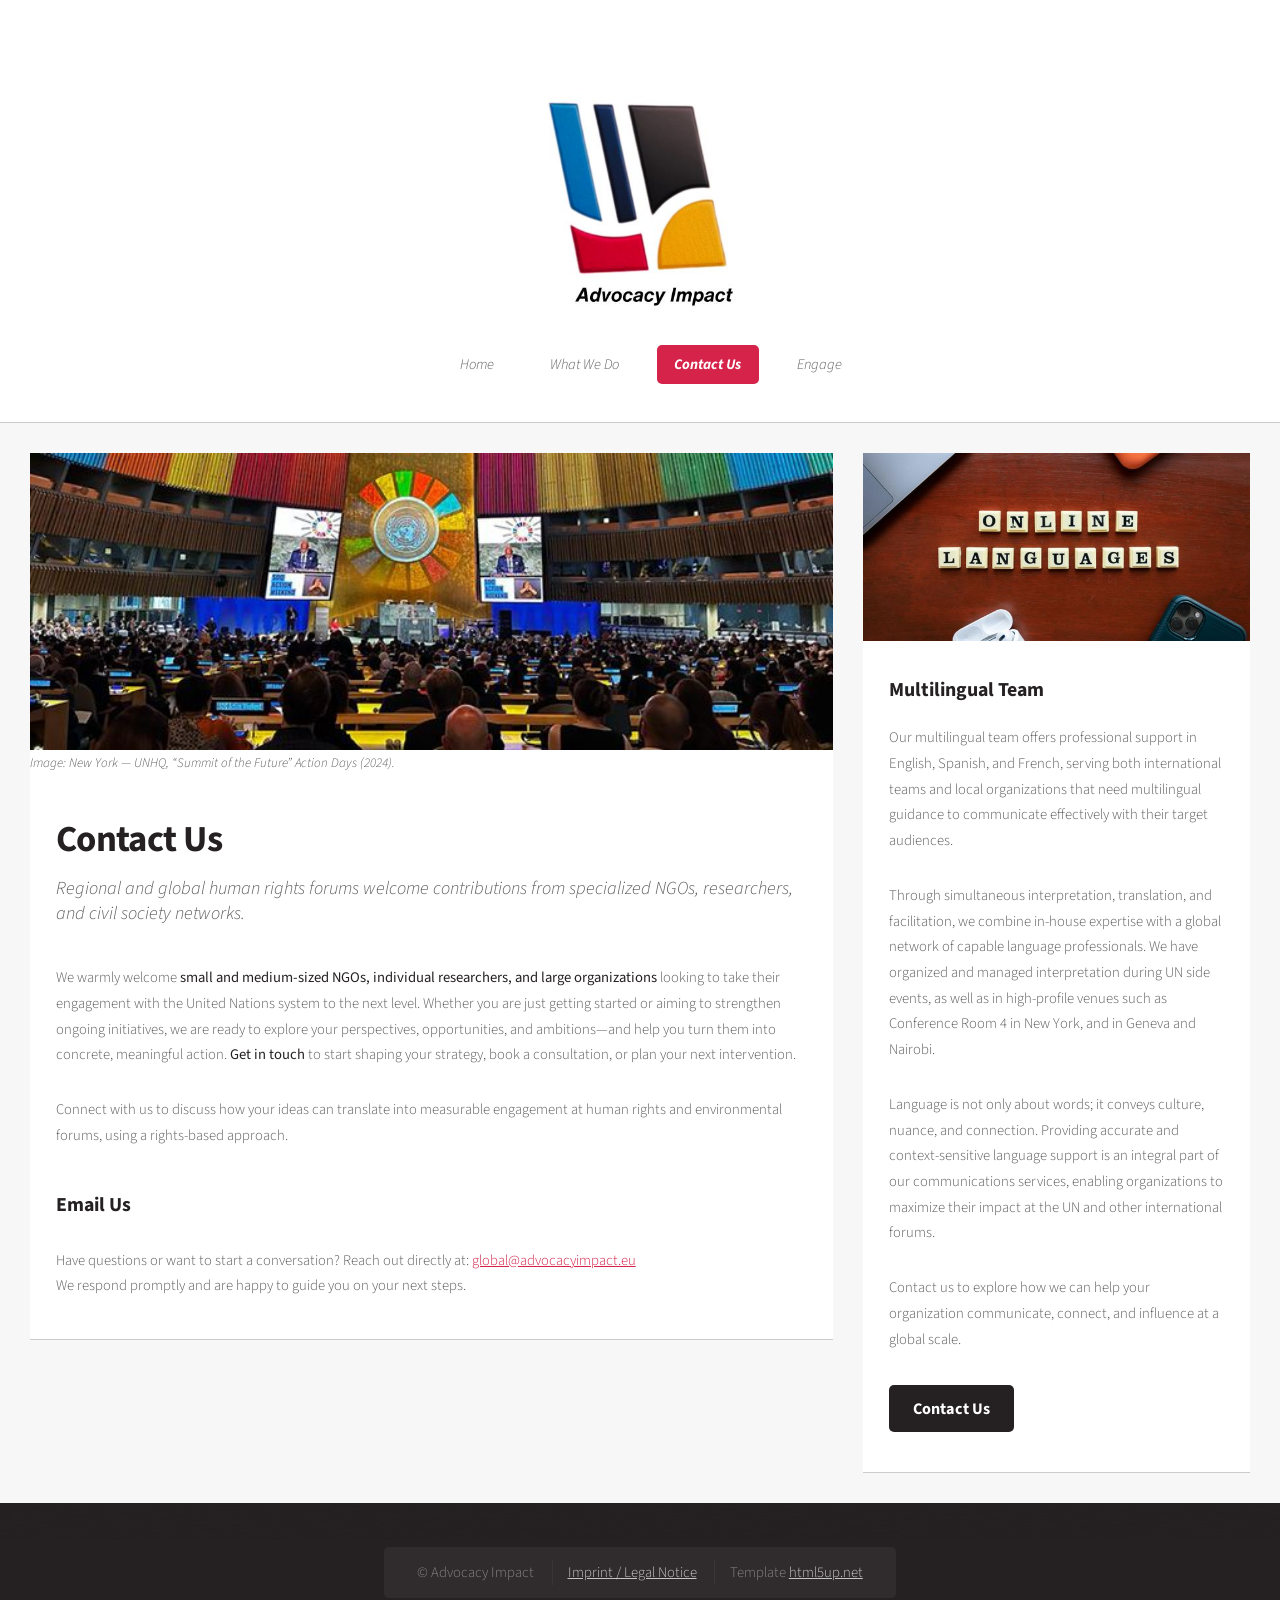
==== contact.html @ 58d4b422 "Friendly URLs (with redirects) and responsive images Friendly URLs: - Rename template-style files to" ====
<!DOCTYPE HTML>
<!--
	Advocacy Impact
	html5up.net |
	Free for personal and commercial use under the CCA 3.0 license (html5up.net/license)
-->
<html lang="en">
	<head>
		<title>Contact Us — Advocacy Impact</title>
		<meta charset="utf-8" />
		<meta name="viewport" content="width=device-width, initial-scale=1" />
		<meta name="description" content="Get in touch to plan your engagement with the United Nations and human rights forums. Multilingual support in English, Spanish, and French." />
		<link rel="icon" type="image/jpeg" href="images/pic10.jpg" />
		<meta property="og:type" content="website" />
		<meta property="og:title" content="Contact Us — Advocacy Impact" />
		<meta property="og:description" content="Plan your engagement with the UN and human rights forums. Multilingual support in English, Spanish, and French." />
		<meta property="og:image" content="https://advocacyimpact.eu/images/pic10.jpg" />
		<meta property="og:url" content="https://advocacyimpact.eu/contact.html" />
		<link rel="stylesheet" href="assets/css/main.css" />
		<link rel="stylesheet" href="assets/css/custom.css" />
	</head>
	<body class="homepage is-preload">
		<div id="page-wrapper">

			<!-- Header -->
				<section id="header">

					<!-- Logo -->
						

				<!-- Nav --><nav id="nav"><img src="images/pic10.jpg" alt="Advocacy Impact" width="328" height="218" /><br />
<div style="height:30px;"></div>
<ul>
<li><a href="index.html">Home</a></li>
<li><a href="what-we-do.html">What We Do</a></li>
<li class="current"><a href="contact.html">Contact Us</a></li>
<li><a href="engage.html">Engage</a>
<ul>
<li><a href="global-stories.html">Global Stories</a></li>
<li><a href="who-we-are.html">Who We Are</a></li>
</ul>
</li>
</ul>
</nav>

</section>

<!-- Main -->
<section id="main">
    <div class="container">
        <div class="row">
            <div class="col-8 col-12-medium">

                <!-- Content -->
                <article class="box post">
                    <figure class="featured-figure">
                        <a href="#" class="image featured" id="contact-image">
                            <img loading="lazy" src="images/pic01.jpg" srcset="images/pic01-640.jpg 640w, images/pic01.jpg 1200w" sizes="(max-width: 736px) 100vw, 600px" alt="Contact Section Image" style="display:block; margin:0;" />
                        </a>
                        <figcaption class="image-caption">Image: New York — UNHQ, “Summit of the Future” Action Days (2024).</figcaption>
                    </figure>
                    <header>
                        <h2>Contact Us</h2>
                        <p>Regional and global human rights forums welcome contributions from specialized NGOs, researchers, and civil society networks.</p>
                    </header>

                    <!-- Introduction -->

                    <p>
                       We warmly welcome <strong>small and medium-sized NGOs, individual researchers, and large organizations</strong> looking to take their engagement with the United Nations system to the next level. Whether you are just getting started or aiming to strengthen ongoing initiatives, we are ready to explore your perspectives, opportunities, and ambitions—and help you turn them into concrete, meaningful action. <strong>Get in touch</strong> to start shaping your strategy, book a consultation, or plan your next intervention.
                    </p>
                    <p>
                        Connect with us to discuss how your ideas can translate into measurable engagement at human rights and environmental forums, using a rights-based approach.
                    </p>

                    <!-- Email -->
                    <section>
                        <header>
                            <h3>Email Us</h3>
                        </header>
                       <p>
    Have questions or want to start a conversation? Reach out directly at:
    <a href="mailto:global@advocacyimpact.eu">global@advocacyimpact.eu</a><br>
    We respond promptly and are happy to guide you on your next steps.
</p>

                    </section>

									</article>

							</div>
							<div class="col-4 col-12-medium">

								<!-- Sidebar -->
									<section class="box">
										<a href="#" class="image featured"><img loading="lazy" src="images/pic14.jpg" srcset="images/pic14-640.jpg 640w, images/pic14.jpg 1280w" sizes="(max-width: 736px) 100vw, 600px" alt="Letter tiles spelling Online Languages beside a laptop and phone" /></a>
										<header>
											<h3>Multilingual Team</h3>
										</header>
										<p>Our multilingual team offers professional support in English, Spanish, and French, serving both international teams and local organizations that need multilingual guidance to communicate effectively with their target audiences.</p>

<p>Through simultaneous interpretation, translation, and facilitation, we combine in-house expertise with a global network of capable language professionals. We have organized and managed interpretation during UN side events, as well as in high-profile venues such as Conference Room 4 in New York, and in Geneva and Nairobi.</p>

<p>Language is not only about words; it conveys culture, nuance, and connection. Providing accurate and context-sensitive language support is an integral part of our communications services, enabling organizations to maximize their impact at the UN and other international forums.</p>

<p>Contact us to explore how we can help your organization communicate, connect, and influence at a global scale.</p>
										<footer>
											<a href="mailto:global@advocacyimpact.eu" class="button alt">Contact Us</a>
										</footer>
									</section>

							</div>
						</div>
					</div>
				</section>

			<!-- Footer -->
			<section id="footer">
				<div class="container">
					<div class="row">
						<div class="col-12">
							<div id="copyright">
								<ul class="links">
									<li>&copy; Advocacy Impact</li>
									<li><a href="imprint.html">Imprint / Legal Notice</a></li>
									<li>Template <a href="https://html5up.net">html5up.net</a></li>
								</ul>
							</div>
						</div>
					</div>
				</div>
			</section>

		</div>

		<!-- Scripts -->
			<script src="assets/js/jquery.min.js"></script>
			<script src="assets/js/jquery.dropotron.min.js"></script>
			<script src="assets/js/browser.min.js"></script>
			<script src="assets/js/breakpoints.min.js"></script>
			<script src="assets/js/util.js"></script>
			<script src="assets/js/main.js"></script>

	</body>
</html>
---- assets/css/main.css ----
@import url("fontawesome-all.min.css");
@import url("https://fonts.googleapis.com/css?family=Source+Sans+Pro:300,400,700,900,300italic");

/*
	Dopetrope by HTML5 UP
	html5up.net | @ajlkn
	Free for personal and commercial use under the CCA 3.0 license (html5up.net/license)
*/

html, body, div, span, applet, object,
iframe, h1, h2, h3, h4, h5, h6, p, blockquote,
pre, a, abbr, acronym, address, big, cite,
code, del, dfn, em, img, ins, kbd, q, s, samp,
small, strike, strong, sub, sup, tt, var, b,
u, i, center, dl, dt, dd, ol, ul, li, fieldset,
form, label, legend, table, caption, tbody,
tfoot, thead, tr, th, td, article, aside,
canvas, details, embed, figure, figcaption,
footer, header, hgroup, menu, nav, output, ruby,
section, summary, time, mark, audio, video {
	margin: 0;
	padding: 0;
	border: 0;
	font-size: 100%;
	font: inherit;
	vertical-align: baseline;}

article, aside, details, figcaption, figure,
footer, header, hgroup, menu, nav, section {
	display: block;}

body {
	line-height: 1;
}

ol, ul {
	list-style: none;
}

blockquote, q {
	quotes: none;
}

	blockquote:before, blockquote:after, q:before, q:after {
		content: '';
		content: none;
	}

table {
	border-collapse: collapse;
	border-spacing: 0;
}

body {
	-webkit-text-size-adjust: none;
}

mark {
	background-color: transparent;
	color: inherit;
}

input::-moz-focus-inner {
	border: 0;
	padding: 0;
}

input, select, textarea {
	-moz-appearance: none;
	-webkit-appearance: none;
	-ms-appearance: none;
	appearance: none;
}

/* Basic */

	html {
		box-sizing: border-box;
	}

	*, *:before, *:after {
		box-sizing: inherit;
	}

	body {
		background: #252122;
		background-image: url("images/bg02.png");
	}

		body.is-preload *, body.is-preload *:before, body.is-preload *:after {
			-moz-animation: none !important;
			-webkit-animation: none !important;
			-ms-animation: none !important;
			animation: none !important;
			-moz-transition: none !important;
			-webkit-transition: none !important;
			-ms-transition: none !important;
			transition: none !important;
		}

	body, input, textarea, select {
		font-family: 'Source Sans Pro';
		font-weight: 300;
		color: #5d5d5d;
		font-size: 14pt;
		line-height: 1.75em;
	}

	strong, b {
		color: #252122;
		font-weight: 400;
	}

	i, em {
		font-style: italic;
	}

	sub {
		position: relative;
		top: 0.5em;
		font-size: 0.8em;
	}

	sup {
		position: relative;
		top: -0.5em;
		font-size: 0.8em;
	}

	blockquote {
		border-left: solid 0.75em #dddddd;
		padding: 1em 0 1em 1.5em;
		font-style: italic;
	}

	h1, h2, h3, h4, h5, h6 {
		color: #252122;
		font-weight: 700;
	}

	h1 a, h2 a, h3 a, h4 a, h5 a, h6 a {
		color: inherit;
		text-decoration: none;
	}

	h2 {
		font-size: 1.5em;
	}

	h3 {
		font-size: 1.35em;
	}

	a {
		color: #d52349;
		text-decoration: underline;
	}

		a:hover {
			text-decoration: none;
		}

	br.clear {
		clear: both;
	}

	hr {
		border: 0;
		border-top: solid 1px #dddddd;
		height: 1px;
		margin: 2em 0 2em 0;
	}

	p, ul, ol, dl, table {
		margin-bottom: 2em;
	}

/* Container */

	.container {
		margin: 0 auto;
		max-width: 100%;
		width: 70em;
	}

		@media screen and (max-width: 1680px) {

			.container {
				width: 70em;
			}

		}

		@media screen and (max-width: 1280px) {

			.container {
				width: calc(100% - 60px);
			}

		}

		@media screen and (max-width: 980px) {

			.container {
				width: calc(100% - 80px);
			}

		}

		@media screen and (max-width: 736px) {

			.container {
				width: calc(100% - 40px);
			}

		}

/* Row */

	.row {
		display: flex;
		flex-wrap: wrap;
		box-sizing: border-box;
		align-items: stretch;
	}

		.row > * {
			box-sizing: border-box;
		}

		.row.gtr-uniform > * > :last-child {
			margin-bottom: 0;
		}

		.row.aln-left {
			justify-content: flex-start;
		}

		.row.aln-center {
			justify-content: center;
		}

		.row.aln-right {
			justify-content: flex-end;
		}

		.row.aln-top {
			align-items: flex-start;
		}

		.row.aln-middle {
			align-items: center;
		}

		.row.aln-bottom {
			align-items: flex-end;
		}

		.row > .imp {
			order: -1;
		}

		.row > .col-1 {
			width: 8.33333%;
		}

		.row > .off-1 {
			margin-left: 8.33333%;
		}

		.row > .col-2 {
			width: 16.66667%;
		}

		.row > .off-2 {
			margin-left: 16.66667%;
		}

		.row > .col-3 {
			width: 25%;
		}

		.row > .off-3 {
			margin-left: 25%;
		}

		.row > .col-4 {
			width: 33.33333%;
		}

		.row > .off-4 {
			margin-left: 33.33333%;
		}

		.row > .col-5 {
			width: 41.66667%;
		}

		.row > .off-5 {
			margin-left: 41.66667%;
		}

		.row > .col-6 {
			width: 50%;
		}

		.row > .off-6 {
			margin-left: 50%;
		}

		.row > .col-7 {
			width: 58.33333%;
		}

		.row > .off-7 {
			margin-left: 58.33333%;
		}

		.row > .col-8 {
			width: 66.66667%;
		}

		.row > .off-8 {
			margin-left: 66.66667%;
		}

		.row > .col-9 {
			width: 75%;
		}

		.row > .off-9 {
			margin-left: 75%;
		}

		.row > .col-10 {
			width: 83.33333%;
		}

		.row > .off-10 {
			margin-left: 83.33333%;
		}

		.row > .col-11 {
			width: 91.66667%;
		}

		.row > .off-11 {
			margin-left: 91.66667%;
		}

		.row > .col-12 {
			width: 100%;
		}

		.row > .off-12 {
			margin-left: 100%;
		}

		.row.gtr-0 {
			margin-top: 0px;
			margin-left: 0px;
		}

			.row.gtr-0 > * {
				padding: 0px 0 0 0px;
			}

			.row.gtr-0.gtr-uniform {
				margin-top: 0px;
			}

				.row.gtr-0.gtr-uniform > * {
					padding-top: 0px;
				}

		.row.gtr-25 {
			margin-top: -12.5px;
			margin-left: -12.5px;
		}

			.row.gtr-25 > * {
				padding: 12.5px 0 0 12.5px;
			}

			.row.gtr-25.gtr-uniform {
				margin-top: -12.5px;
			}

				.row.gtr-25.gtr-uniform > * {
					padding-top: 12.5px;
				}

		.row.gtr-50 {
			margin-top: -25px;
			margin-left: -25px;
		}

			.row.gtr-50 > * {
				padding: 25px 0 0 25px;
			}

			.row.gtr-50.gtr-uniform {
				margin-top: -25px;
			}

				.row.gtr-50.gtr-uniform > * {
					padding-top: 25px;
				}

		.row {
			margin-top: -50px;
			margin-left: -50px;
		}

			.row > * {
				padding: 50px 0 0 50px;
			}

			.row.gtr-uniform {
				margin-top: -50px;
			}

				.row.gtr-uniform > * {
					padding-top: 50px;
				}

		.row.gtr-150 {
			margin-top: -75px;
			margin-left: -75px;
		}

			.row.gtr-150 > * {
				padding: 75px 0 0 75px;
			}

			.row.gtr-150.gtr-uniform {
				margin-top: -75px;
			}

				.row.gtr-150.gtr-uniform > * {
					padding-top: 75px;
				}

		.row.gtr-200 {
			margin-top: -100px;
			margin-left: -100px;
		}

			.row.gtr-200 > * {
				padding: 100px 0 0 100px;
			}

			.row.gtr-200.gtr-uniform {
				margin-top: -100px;
			}

				.row.gtr-200.gtr-uniform > * {
					padding-top: 100px;
				}

		@media screen and (max-width: 1680px) {

			.row {
				display: flex;
				flex-wrap: wrap;
				box-sizing: border-box;
				align-items: stretch;
			}

				.row > * {
					box-sizing: border-box;
				}

				.row.gtr-uniform > * > :last-child {
					margin-bottom: 0;
				}

				.row.aln-left {
					justify-content: flex-start;
				}

				.row.aln-center {
					justify-content: center;
				}

				.row.aln-right {
					justify-content: flex-end;
				}

				.row.aln-top {
					align-items: flex-start;
				}

				.row.aln-middle {
					align-items: center;
				}

				.row.aln-bottom {
					align-items: flex-end;
				}

				.row > .imp-xlarge {
					order: -1;
				}

				.row > .col-1-xlarge {
					width: 8.33333%;
				}

				.row > .off-1-xlarge {
					margin-left: 8.33333%;
				}

				.row > .col-2-xlarge {
					width: 16.66667%;
				}

				.row > .off-2-xlarge {
					margin-left: 16.66667%;
				}

				.row > .col-3-xlarge {
					width: 25%;
				}

				.row > .off-3-xlarge {
					margin-left: 25%;
				}

				.row > .col-4-xlarge {
					width: 33.33333%;
				}

				.row > .off-4-xlarge {
					margin-left: 33.33333%;
				}

				.row > .col-5-xlarge {
					width: 41.66667%;
				}

				.row > .off-5-xlarge {
					margin-left: 41.66667%;
				}

				.row > .col-6-xlarge {
					width: 50%;
				}

				.row > .off-6-xlarge {
					margin-left: 50%;
				}

				.row > .col-7-xlarge {
					width: 58.33333%;
				}

				.row > .off-7-xlarge {
					margin-left: 58.33333%;
				}

				.row > .col-8-xlarge {
					width: 66.66667%;
				}

				.row > .off-8-xlarge {
					margin-left: 66.66667%;
				}

				.row > .col-9-xlarge {
					width: 75%;
				}

				.row > .off-9-xlarge {
					margin-left: 75%;
				}

				.row > .col-10-xlarge {
					width: 83.33333%;
				}

				.row > .off-10-xlarge {
					margin-left: 83.33333%;
				}

				.row > .col-11-xlarge {
					width: 91.66667%;
				}

				.row > .off-11-xlarge {
					margin-left: 91.66667%;
				}

				.row > .col-12-xlarge {
					width: 100%;
				}

				.row > .off-12-xlarge {
					margin-left: 100%;
				}

				.row.gtr-0 {
					margin-top: 0px;
					margin-left: 0px;
				}

					.row.gtr-0 > * {
						padding: 0px 0 0 0px;
					}

					.row.gtr-0.gtr-uniform {
						margin-top: 0px;
					}

						.row.gtr-0.gtr-uniform > * {
							padding-top: 0px;
						}

				.row.gtr-25 {
					margin-top: -12.5px;
					margin-left: -12.5px;
				}

					.row.gtr-25 > * {
						padding: 12.5px 0 0 12.5px;
					}

					.row.gtr-25.gtr-uniform {
						margin-top: -12.5px;
					}

						.row.gtr-25.gtr-uniform > * {
							padding-top: 12.5px;
						}

				.row.gtr-50 {
					margin-top: -25px;
					margin-left: -25px;
				}

					.row.gtr-50 > * {
						padding: 25px 0 0 25px;
					}

					.row.gtr-50.gtr-uniform {
						margin-top: -25px;
					}

						.row.gtr-50.gtr-uniform > * {
							padding-top: 25px;
						}

				.row {
					margin-top: -50px;
					margin-left: -50px;
				}

					.row > * {
						padding: 50px 0 0 50px;
					}

					.row.gtr-uniform {
						margin-top: -50px;
					}

						.row.gtr-uniform > * {
							padding-top: 50px;
						}

				.row.gtr-150 {
					margin-top: -75px;
					margin-left: -75px;
				}

					.row.gtr-150 > * {
						padding: 75px 0 0 75px;
					}

					.row.gtr-150.gtr-uniform {
						margin-top: -75px;
					}

						.row.gtr-150.gtr-uniform > * {
							padding-top: 75px;
						}

				.row.gtr-200 {
					margin-top: -100px;
					margin-left: -100px;
				}

					.row.gtr-200 > * {
						padding: 100px 0 0 100px;
					}

					.row.gtr-200.gtr-uniform {
						margin-top: -100px;
					}

						.row.gtr-200.gtr-uniform > * {
							padding-top: 100px;
						}

		}

		@media screen and (max-width: 1280px) {

			.row {
				display: flex;
				flex-wrap: wrap;
				box-sizing: border-box;
				align-items: stretch;
			}

				.row > * {
					box-sizing: border-box;
				}

				.row.gtr-uniform > * > :last-child {
					margin-bottom: 0;
				}

				.row.aln-left {
					justify-content: flex-start;
				}

				.row.aln-center {
					justify-content: center;
				}

				.row.aln-right {
					justify-content: flex-end;
				}

				.row.aln-top {
					align-items: flex-start;
				}

				.row.aln-middle {
					align-items: center;
				}

				.row.aln-bottom {
					align-items: flex-end;
				}

				.row > .imp-large {
					order: -1;
				}

				.row > .col-1-large {
					width: 8.33333%;
				}

				.row > .off-1-large {
					margin-left: 8.33333%;
				}

				.row > .col-2-large {
					width: 16.66667%;
				}

				.row > .off-2-large {
					margin-left: 16.66667%;
				}

				.row > .col-3-large {
					width: 25%;
				}

				.row > .off-3-large {
					margin-left: 25%;
				}

				.row > .col-4-large {
					width: 33.33333%;
				}

				.row > .off-4-large {
					margin-left: 33.33333%;
				}

				.row > .col-5-large {
					width: 41.66667%;
				}

				.row > .off-5-large {
					margin-left: 41.66667%;
				}

				.row > .col-6-large {
					width: 50%;
				}

				.row > .off-6-large {
					margin-left: 50%;
				}

				.row > .col-7-large {
					width: 58.33333%;
				}

				.row > .off-7-large {
					margin-left: 58.33333%;
				}

				.row > .col-8-large {
					width: 66.66667%;
				}

				.row > .off-8-large {
					margin-left: 66.66667%;
				}

				.row > .col-9-large {
					width: 75%;
				}

				.row > .off-9-large {
					margin-left: 75%;
				}

				.row > .col-10-large {
					width: 83.33333%;
				}

				.row > .off-10-large {
					margin-left: 83.33333%;
				}

				.row > .col-11-large {
					width: 91.66667%;
				}

				.row > .off-11-large {
					margin-left: 91.66667%;
				}

				.row > .col-12-large {
					width: 100%;
				}

				.row > .off-12-large {
					margin-left: 100%;
				}

				.row.gtr-0 {
					margin-top: 0px;
					margin-left: 0px;
				}

					.row.gtr-0 > * {
						padding: 0px 0 0 0px;
					}

					.row.gtr-0.gtr-uniform {
						margin-top: 0px;
					}

						.row.gtr-0.gtr-uniform > * {
							padding-top: 0px;
						}

				.row.gtr-25 {
					margin-top: -7.5px;
					margin-left: -7.5px;
				}

					.row.gtr-25 > * {
						padding: 7.5px 0 0 7.5px;
					}

					.row.gtr-25.gtr-uniform {
						margin-top: -7.5px;
					}

						.row.gtr-25.gtr-uniform > * {
							padding-top: 7.5px;
						}

				.row.gtr-50 {
					margin-top: -15px;
					margin-left: -15px;
				}

					.row.gtr-50 > * {
						padding: 15px 0 0 15px;
					}

					.row.gtr-50.gtr-uniform {
						margin-top: -15px;
					}

						.row.gtr-50.gtr-uniform > * {
							padding-top: 15px;
						}

				.row {
					margin-top: -30px;
					margin-left: -30px;
				}

					.row > * {
						padding: 30px 0 0 30px;
					}

					.row.gtr-uniform {
						margin-top: -30px;
					}

						.row.gtr-uniform > * {
							padding-top: 30px;
						}

				.row.gtr-150 {
					margin-top: -45px;
					margin-left: -45px;
				}

					.row.gtr-150 > * {
						padding: 45px 0 0 45px;
					}

					.row.gtr-150.gtr-uniform {
						margin-top: -45px;
					}

						.row.gtr-150.gtr-uniform > * {
							padding-top: 45px;
						}

				.row.gtr-200 {
					margin-top: -60px;
					margin-left: -60px;
				}

					.row.gtr-200 > * {
						padding: 60px 0 0 60px;
					}

					.row.gtr-200.gtr-uniform {
						margin-top: -60px;
					}

						.row.gtr-200.gtr-uniform > * {
							padding-top: 60px;
						}

		}

		@media screen and (max-width: 980px) {

			.row {
				display: flex;
				flex-wrap: wrap;
				box-sizing: border-box;
				align-items: stretch;
			}

				.row > * {
					box-sizing: border-box;
				}

				.row.gtr-uniform > * > :last-child {
					margin-bottom: 0;
				}

				.row.aln-left {
					justify-content: flex-start;
				}

				.row.aln-center {
					justify-content: center;
				}

				.row.aln-right {
					justify-content: flex-end;
				}

				.row.aln-top {
					align-items: flex-start;
				}

				.row.aln-middle {
					align-items: center;
				}

				.row.aln-bottom {
					align-items: flex-end;
				}

				.row > .imp-medium {
					order: -1;
				}

				.row > .col-1-medium {
					width: 8.33333%;
				}

				.row > .off-1-medium {
					margin-left: 8.33333%;
				}

				.row > .col-2-medium {
					width: 16.66667%;
				}

				.row > .off-2-medium {
					margin-left: 16.66667%;
				}

				.row > .col-3-medium {
					width: 25%;
				}

				.row > .off-3-medium {
					margin-left: 25%;
				}

				.row > .col-4-medium {
					width: 33.33333%;
				}

				.row > .off-4-medium {
					margin-left: 33.33333%;
				}

				.row > .col-5-medium {
					width: 41.66667%;
				}

				.row > .off-5-medium {
					margin-left: 41.66667%;
				}

				.row > .col-6-medium {
					width: 50%;
				}

				.row > .off-6-medium {
					margin-left: 50%;
				}

				.row > .col-7-medium {
					width: 58.33333%;
				}

				.row > .off-7-medium {
					margin-left: 58.33333%;
				}

				.row > .col-8-medium {
					width: 66.66667%;
				}

				.row > .off-8-medium {
					margin-left: 66.66667%;
				}

				.row > .col-9-medium {
					width: 75%;
				}

				.row > .off-9-medium {
					margin-left: 75%;
				}

				.row > .col-10-medium {
					width: 83.33333%;
				}

				.row > .off-10-medium {
					margin-left: 83.33333%;
				}

				.row > .col-11-medium {
					width: 91.66667%;
				}

				.row > .off-11-medium {
					margin-left: 91.66667%;
				}

				.row > .col-12-medium {
					width: 100%;
				}

				.row > .off-12-medium {
					margin-left: 100%;
				}

				.row.gtr-0 {
					margin-top: 0px;
					margin-left: 0px;
				}

					.row.gtr-0 > * {
						padding: 0px 0 0 0px;
					}

					.row.gtr-0.gtr-uniform {
						margin-top: 0px;
					}

						.row.gtr-0.gtr-uniform > * {
							padding-top: 0px;
						}

				.row.gtr-25 {
					margin-top: -10px;
					margin-left: -10px;
				}

					.row.gtr-25 > * {
						padding: 10px 0 0 10px;
					}

					.row.gtr-25.gtr-uniform {
						margin-top: -10px;
					}

						.row.gtr-25.gtr-uniform > * {
							padding-top: 10px;
						}

				.row.gtr-50 {
					margin-top: -20px;
					margin-left: -20px;
				}

					.row.gtr-50 > * {
						padding: 20px 0 0 20px;
					}

					.row.gtr-50.gtr-uniform {
						margin-top: -20px;
					}

						.row.gtr-50.gtr-uniform > * {
							padding-top: 20px;
						}

				.row {
					margin-top: -40px;
					margin-left: -40px;
				}

					.row > * {
						padding: 40px 0 0 40px;
					}

					.row.gtr-uniform {
						margin-top: -40px;
					}

						.row.gtr-uniform > * {
							padding-top: 40px;
						}

				.row.gtr-150 {
					margin-top: -60px;
					margin-left: -60px;
				}

					.row.gtr-150 > * {
						padding: 60px 0 0 60px;
					}

					.row.gtr-150.gtr-uniform {
						margin-top: -60px;
					}

						.row.gtr-150.gtr-uniform > * {
							padding-top: 60px;
						}

				.row.gtr-200 {
					margin-top: -80px;
					margin-left: -80px;
				}

					.row.gtr-200 > * {
						padding: 80px 0 0 80px;
					}

					.row.gtr-200.gtr-uniform {
						margin-top: -80px;
					}

						.row.gtr-200.gtr-uniform > * {
							padding-top: 80px;
						}

		}

		@media screen and (max-width: 736px) {

			.row {
				display: flex;
				flex-wrap: wrap;
				box-sizing: border-box;
				align-items: stretch;
			}

				.row > * {
					box-sizing: border-box;
				}

				.row.gtr-uniform > * > :last-child {
					margin-bottom: 0;
				}

				.row.aln-left {
					justify-content: flex-start;
				}

				.row.aln-center {
					justify-content: center;
				}

				.row.aln-right {
					justify-content: flex-end;
				}

				.row.aln-top {
					align-items: flex-start;
				}

				.row.aln-middle {
					align-items: center;
				}

				.row.aln-bottom {
					align-items: flex-end;
				}

				.row > .imp-small {
					order: -1;
				}

				.row > .col-1-small {
					width: 8.33333%;
				}

				.row > .off-1-small {
					margin-left: 8.33333%;
				}

				.row > .col-2-small {
					width: 16.66667%;
				}

				.row > .off-2-small {
					margin-left: 16.66667%;
				}

				.row > .col-3-small {
					width: 25%;
				}

				.row > .off-3-small {
					margin-left: 25%;
				}

				.row > .col-4-small {
					width: 33.33333%;
				}

				.row > .off-4-small {
					margin-left: 33.33333%;
				}

				.row > .col-5-small {
					width: 41.66667%;
				}

				.row > .off-5-small {
					margin-left: 41.66667%;
				}

				.row > .col-6-small {
					width: 50%;
				}

				.row > .off-6-small {
					margin-left: 50%;
				}

				.row > .col-7-small {
					width: 58.33333%;
				}

				.row > .off-7-small {
					margin-left: 58.33333%;
				}

				.row > .col-8-small {
					width: 66.66667%;
				}

				.row > .off-8-small {
					margin-left: 66.66667%;
				}

				.row > .col-9-small {
					width: 75%;
				}

				.row > .off-9-small {
					margin-left: 75%;
				}

				.row > .col-10-small {
					width: 83.33333%;
				}

				.row > .off-10-small {
					margin-left: 83.33333%;
				}

				.row > .col-11-small {
					width: 91.66667%;
				}

				.row > .off-11-small {
					margin-left: 91.66667%;
				}

				.row > .col-12-small {
					width: 100%;
				}

				.row > .off-12-small {
					margin-left: 100%;
				}

				.row.gtr-0 {
					margin-top: 0px;
					margin-left: 0px;
				}

					.row.gtr-0 > * {
						padding: 0px 0 0 0px;
					}

					.row.gtr-0.gtr-uniform {
						margin-top: 0px;
					}

						.row.gtr-0.gtr-uniform > * {
							padding-top: 0px;
						}

				.row.gtr-25 {
					margin-top: -5px;
					margin-left: -5px;
				}

					.row.gtr-25 > * {
						padding: 5px 0 0 5px;
					}

					.row.gtr-25.gtr-uniform {
						margin-top: -5px;
					}

						.row.gtr-25.gtr-uniform > * {
							padding-top: 5px;
						}

				.row.gtr-50 {
					margin-top: -10px;
					margin-left: -10px;
				}

					.row.gtr-50 > * {
						padding: 10px 0 0 10px;
					}

					.row.gtr-50.gtr-uniform {
						margin-top: -10px;
					}

						.row.gtr-50.gtr-uniform > * {
							padding-top: 10px;
						}

				.row {
					margin-top: -20px;
					margin-left: -20px;
				}

					.row > * {
						padding: 20px 0 0 20px;
					}

					.row.gtr-uniform {
						margin-top: -20px;
					}

						.row.gtr-uniform > * {
							padding-top: 20px;
						}

				.row.gtr-150 {
					margin-top: -30px;
					margin-left: -30px;
				}

					.row.gtr-150 > * {
						padding: 30px 0 0 30px;
					}

					.row.gtr-150.gtr-uniform {
						margin-top: -30px;
					}

						.row.gtr-150.gtr-uniform > * {
							padding-top: 30px;
						}

				.row.gtr-200 {
					margin-top: -40px;
					margin-left: -40px;
				}

					.row.gtr-200 > * {
						padding: 40px 0 0 40px;
					}

					.row.gtr-200.gtr-uniform {
						margin-top: -40px;
					}

						.row.gtr-200.gtr-uniform > * {
							padding-top: 40px;
						}

		}

/* Form */

	form label {
		display: block;
		color: #252122;
		font-weight: 400;
		margin: 0 0 0.5em 0;
	}

	form input[type=text],
	form input[type=email],
	form input[type=password],
	form select,
	form textarea {
		-webkit-appearance: none;
		display: block;
		border: 0;
		padding: 0.75em 1em;
		font-size: 1em;
		border-radius: 5px;
		border: solid 1px #dddddd;
		background: #fff;
		width: 100%;
	}

		form input[type=text]:focus,
		form input[type=email]:focus,
		form input[type=password]:focus,
		form select:focus,
		form textarea:focus {
			box-shadow: inset 0px 0px 1px 1px #43bff0;
		}

	form textarea {
		height: 15em;
	}

	form ::-webkit-input-placeholder {
		color: #555 !important;
	}

	form :-moz-placeholder {
		color: #555 !important;
	}

	form ::-moz-placeholder {
		color: #555 !important;
	}

	form :-ms-input-placeholder {
		color: #555 !important;
	}

	form ::-moz-focus-inner {
		border: 0;
	}

/* Tables */

	table {
		width: 100%;
	}

		table tr {
			border-top: solid 1px #dddddd;
		}

			table tr:first-child {
				border-top: 0;
			}

		table td {
			padding: 0.5em 1em 0.5em 1em;
		}

		table th {
			text-align: left;
			padding: 0.5em 1em 0.5em 1em;
			font-weight: 700;
			margin: 0 0 1em 0;
		}

		table thead {
			border-bottom: solid 2px #dddddd;
		}

/* Section/Article */

	section, article {
		margin-bottom: 2.5em;
	}

		section > :last-child, section:last-child, article > :last-child, article:last-child {
			margin-bottom: 0;
		}

	header {
		margin: 0 0 1.5em 0;
	}

		header > p {
			display: block;
			font-style: italic;
			margin: 0.5em 0 0 0;
			padding-bottom: 0.5em;
		}

		header.major {
			position: relative;
			text-align: center;
			border-top: solid 1px #ccc;
			top: 1em;
			margin: 0 0 3em 0;
		}

			header.major h2 {
				background: #fff;
				position: relative;
				top: -0.65em;
				display: inline;
				margin: 0;
				padding: 0 1em 0 1em;
			}

	footer {
		margin: 2.25em 0 0 0;
	}

/* Box */

	.box {
		background: #ffffff;
		border-bottom: solid 1px #ccc;
		padding: 2.75em 1.75em 2.75em 1.75em;
	}

		.box .image.featured {
			position: relative;
			width: auto;
			left: 1.75em;
			top: 1.75em;
			margin: -4.5em 0 4.25em -3.5em;
		}

		.box.post header {
			padding-top: 1em;
			margin: 0 0 2em 0;
		}

		.box.post h2 {
			font-size: 2.5em;
			letter-spacing: -0.015em;
		}

		.box.post header > p {
			margin-top: 1.25em;
			font-size: 1.25em;
		}

		.box footer ul.actions {
			margin-bottom: 0;
		}

/* Button */

	input[type="button"],
	input[type="submit"],
	input[type="reset"],
	button,
	.button {
		-webkit-appearance: none;
		display: inline-block;
		text-decoration: none;
		cursor: pointer;
		border: 0;
		border-radius: 5px;
		background: #d52349;
		color: #fff !important;
		font-weight: 700;
		outline: 0;
		font-size: 1.1em;
		padding: 0.65em 1.5em 0.65em 1.5em;
		text-align: center;
		-moz-transition: background-color .25s ease-in-out;
		-webkit-transition: background-color .25s ease-in-out;
		-ms-transition: background-color .25s ease-in-out;
		transition: background-color .25s ease-in-out;
	}

		input[type="button"]:hover,
		input[type="submit"]:hover,
		input[type="reset"]:hover,
		button:hover,
		.button:hover {
			background: #e53359;
		}

		input[type="button"]:active,
		input[type="submit"]:active,
		input[type="reset"]:active,
		button:active,
		.button:active {
			background: #c51349;
		}

		input[type="button"].alt,
		input[type="submit"].alt,
		input[type="reset"].alt,
		button.alt,
		.button.alt {
			background: #252122;
		}

			input[type="button"].alt:hover,
			input[type="submit"].alt:hover,
			input[type="reset"].alt:hover,
			button.alt:hover,
			.button.alt:hover {
				background: #353132;
			}

			input[type="button"].alt:active,
			input[type="submit"].alt:active,
			input[type="reset"].alt:active,
			button.alt:active,
			.button.alt:active {
				background: #151112;
			}

		input[type="button"].icon:before,
		input[type="submit"].icon:before,
		input[type="reset"].icon:before,
		button.icon:before,
		.button.icon:before {
			opacity: 0.35;
			position: relative;
			top: 0.05em;
			margin-right: 0.75em;
		}

		input[type="button"].large,
		input[type="submit"].large,
		input[type="reset"].large,
		button.large,
		.button.large {
			font-size: 1.5em;
			padding: 0.75em 1.5em 0.75em 1.5em;
		}

/* Image */

	.image {
		display: inline-block;
		outline: 0;
	}

		.image img {
			display: block;
			width: 100%;
		}

		.image.centered {
			display: block;
			margin: 0 0 2em 0;
		}

			.image.centered img {
				margin: 0 auto;
				width: auto;
			}

		.image.featured {
			display: block;
			width: 100%;
			margin: 0 0 2em 0;
		}

		.image.left {
			float: left;
			margin: 0 2em 2em 0;
		}

/* List */

	ul {
		list-style: disc;
		padding-left: 1em;
	}

		ul li {
			padding-left: 0.5em;
		}

	ol {
		list-style: decimal;
		padding-left: 1.25em;
	}

		ol li {
			padding-left: 0.25em;
		}

/* Actions */

	ul.actions {
		list-style: none;
		padding-left: 0;
	}

		ul.actions li {
			display: inline-block;
			margin-left: 1em;
			padding-left: 0;
		}

			ul.actions li:first-child {
				margin-left: 0;
			}

/* Links */

	ul.links {
		list-style: none;
		padding-left: 0;
	}

		ul.links li {
			display: inline-block;
			border-left: solid 1px rgba(255, 255, 255, 0.05);
			padding: 0 0 0 1em;
			margin: 0 0 0 1em;
		}

			ul.links li:first-child {
				border-left: 0;
				padding-left: 0;
				margin-left: 0;
			}

/* Contact */

	ul.contact {
		list-style: none;
		padding-left: 0;
	}

		ul.contact li {
			position: relative;
			border-top: solid 1px #ddd;
			padding: 1.3em 0 1.3em 7em;
		}

			ul.contact li h3 {
				position: absolute;
				left: 0;
				top: 1.3em;
				font-size: 1.1em;
			}

			ul.contact li p {
				margin: 0;
			}

			ul.contact li:first-child {
				padding-top: 0;
				border-top: 0;
			}

				ul.contact li:first-child h3 {
					top: 0;
				}

/* Dates */

	ul.dates {
		list-style: none;
		padding-left: 0;
	}

		ul.dates li {
			position: relative;
			border-top: solid 1px #ddd;
			padding: 1.3em 0 1.3em 6.75em;
		}

		ul.dates .date {
			display: block;
			position: absolute;
			left: 0;
			top: 1.3em;
			background-color: #d52349;
			height: 3.5em;
			text-align: center;
			color: #fff;
			line-height: 1em;
			border-top-left-radius: 5px;
			border-bottom-left-radius: 5px;
			padding: 0.5em 0.75em 0 1em;
		}

			ul.dates .date:after {
				content: '';
				position: absolute;
				bottom: 0;
				right: -1.2em;
				border-left: solid 1.25em #d52349;
				border-top: solid 1.8em transparent;
				border-bottom: solid 1.8em transparent;
			}

			ul.dates .date strong {
				display: block;
				font-size: 1.75em;
				padding-top: 0.15em;
			}

		ul.dates h3 {
			font-size: 1.1em;
		}

		ul.dates p {
			margin: 0;
		}

		ul.dates li:first-child {
			border-top: 0;
			padding-top: 0;
		}

			ul.dates li:first-child .date {
				top: 0;
			}

/* Divided */

	ul.divided {
		list-style: none;
		padding-left: 0;
	}

		ul.divided li {
			border-top: solid 1px #ddd;
			padding: 1em 0 1em 0;
		}

			ul.divided li:first-child {
				border-top: 0;
				padding-top: 0;
			}

/* Social */

	ul.social {
		list-style: none;
		padding-left: 0;
		overflow: hidden;
		cursor: default;
		margin: 0 0 3.25em 0;
	}

		ul.social li {
			display: inline-block;
			padding-left: 0;
			margin-left: 0.75em;
		}

			ul.social li:first-child {
				margin-left: 0;
			}

			ul.social li a {
				display: inline-block;
				width: 3em;
				height: 3em;
				text-align: center;
				border-radius: 5px;
				background: #888;
				-moz-transition: background-color .25s ease-in-out;
				-webkit-transition: background-color .25s ease-in-out;
				-ms-transition: background-color .25s ease-in-out;
				transition: background-color .25s ease-in-out;
			}

				ul.social li a:before {
					color: #fff;
					font-size: 2em;
					line-height: 1.5em;
				}

				ul.social li a.fa-facebook {
					background: #3c5a98;
				}

					ul.social li a.fa-facebook:hover {
						background: #4c6aa8;
					}

				ul.social li a.fa-twitter {
					background: #2daae4;
				}

					ul.social li a.fa-twitter:hover {
						background: #3dbaf4;
					}

				ul.social li a.fa-dribbble {
					background: #c4376b;
				}

					ul.social li a.fa-dribbble:hover {
						background: #d4477b;
					}

				ul.social li a.fa-linkedin {
					background: #006599;
				}

					ul.social li a.fa-linkedin:hover {
						background: #1075a9;
					}

				ul.social li a.fa-tumblr {
					background: #2b4661;
				}

					ul.social li a.fa-tumblr:hover {
						background: #3b5671;
					}

				ul.social li a.fa-google-plus {
					background: #da2713;
				}

					ul.social li a.fa-google-plus:hover {
						background: #ea3723;
					}

/* Icons */

	.icon {
		text-decoration: none;
		position: relative;
		text-decoration: none;
	}

		.icon:before {
			-moz-osx-font-smoothing: grayscale;
			-webkit-font-smoothing: antialiased;
			display: inline-block;
			font-style: normal;
			font-variant: normal;
			text-rendering: auto;
			line-height: 1;
			text-transform: none !important;
			font-family: 'Font Awesome 5 Free';
			font-weight: 400;
		}

		.icon.solid:before {
			font-weight: 900;
		}

		.icon.brands:before {
			font-family: 'Font Awesome 5 Brands';
		}

		.icon:before {
			line-height: inherit;
		}

		.icon > .label {
			display: none;
		}

		.icon.featured {
			position: relative;
			display: inline-block;
			background-color: #d52349;
			width: 9em;
			padding: 1.75em 0 0.75em 0;
			border-top-left-radius: 5px;
			border-top-right-radius: 5px;
			margin: 0 0 4.5em 0;
			cursor: default;
		}

			.icon.featured:before {
				font-size: 4.5em;
				line-height: 1em;
				color: #fff;
			}

			.icon.featured:after {
				content: '';
				position: absolute;
				bottom: -1.95em;
				left: 0;
				border-top: solid 2em #d52349;
				border-left: solid 4.5em transparent;
				border-right: solid 4.5em transparent;
			}

			.icon.featured.alt {
				background-color: #252122;
			}

				.icon.featured.alt:after {
					border-top-color: #252122;
				}

			.icon.featured.alt2 {
				background-color: #827a7c;
			}

				.icon.featured.alt2:after {
					border-top-color: #827a7c;
				}

/* Page Wrapper */

	#page-wrapper > section {
		margin-bottom: 0;
	}

/* Header */

	#header {
		position: relative;
		background: #ffffff;
		border-bottom: solid 1px #ccc;
		padding: 5em 0 4em 0;
		text-align: center;
	}

		#header h1 {
			color: #252122;
			font-weight: 900;
			font-size: 2.5em;
			letter-spacing: -0.035em;
			line-height: 1;
		}

/* Nav */

	#nav {
		margin: 2.5em 0 0 0;
	}

		#nav > ul {
			margin: 0;
		}

			#nav > ul > li {
				display: inline-block;
				font-style: italic;
				margin: 0 0.35em 0 0.35em;
			}

				#nav > ul > li > ul {
					display: none;
				}

				#nav > ul > li > a {
					border-radius: 5px;
					color: #5d5d5d;
					text-decoration: none;
					padding: 0.6em 1.2em 0.6em 1.2em;
					-moz-transition: background-color .25s ease-in-out;
					-webkit-transition: background-color .25s ease-in-out;
					-ms-transition: background-color .25s ease-in-out;
					transition: background-color .25s ease-in-out;
					outline: 0;
				}

				#nav > ul > li:hover > a, #nav > ul > li.active > a {
					background: #f3f3f3;
				}

				#nav > ul > li.current > a {
					background: #d52349;
					color: #fff !important;
					font-weight: 700;
				}

	.dropotron {
		border-radius: 5px;
		background-color: #252122;
		background-color: rgba(34, 30, 31, 0.98);
		padding: 1.25em 1.5em 1.25em 1.5em;
		font-style: italic;
		min-width: 13em;
		box-shadow: 0px 8px 15px 0px rgba(0, 0, 0, 0.5);
		text-align: left;
		margin-top: -1.25em;
		margin-left: -1px;
		list-style: none;
	}

		.dropotron a, .dropotron span {
			color: #aaa;
			text-decoration: none;
			-moz-transition: color .25s ease-in-out;
			-webkit-transition: color .25s ease-in-out;
			-ms-transition: color .25s ease-in-out;
			transition: color .25s ease-in-out;
		}

		.dropotron li {
			padding: 0.25em 0 0.25em 0;
		}

			.dropotron li:hover > a, .dropotron li:hover > span {
				color: #fff;
			}

		.dropotron.level-0 {
			margin-top: 2em;
		}

			.dropotron.level-0:before {
				content: '';
				display: block;
				position: absolute;
				left: 50%;
				margin-left: -10px;
				top: -9px;
				border-left: solid 10px transparent;
				border-right: solid 10px transparent;
				border-bottom: solid 10px #252122;
				border-bottom-color: rgba(34, 30, 31, 0.98);
			}

/* Banner */

	#banner {
		background: #CCE8F4 url("../../images/pic01.jpg");
		background-position: center center;
		background-size: auto 100%;
		background-repeat: no-repeat;
		text-align: center;
		position: relative;
		padding: 8em 0;
		margin: 4em 0 0 0;
	}

		#banner header {
			background-color: rgba(34, 30, 31, 0.98);
			display: inline-block;
			padding: 2.5em 5em;
			border-radius: 5px;
		}

			#banner header h2 {
				color: #fff;
				font-weight: 700;
				font-size: 2.5em;
				margin: 0 0 0.65em 0;
			}

			#banner header p {
				color: #d52349;
				padding: 0;
				font-style: normal;
				margin: 0;
				font-size: 1.5em;
			}

/* Intro */

	#intro {
		text-align: center;
		overflow: hidden;
	}

		#intro section {
			margin: 3em 0;
			padding: 2.5em 0;
		}

		#intro h2 {
			font-size: 1.75em;
		}

		#intro p {
			margin: 0;
		}

		#intro .middle {
			position: relative;
			z-index: 1;
		}

			#intro .middle:before {
				content: '';
				width: 32px;
				height: 100%;
				position: absolute;
				left: -24px;
				top: 0;
				display: block;
				z-index: -1;
				box-shadow: 32px 0 0 0 #fff, 0 -32px 0 0 #fff, 0 32px 0 0 #fff, 32px 32px 0 0 #fff, 32px -32px 0 0 #fff, 0 0 32px 0 rgba(0, 0, 0, 0.15);
			}

			#intro .middle:after {
				content: '';
				width: 32px;
				height: 100%;
				position: absolute;
				right: -24px;
				top: 0;
				display: block;
				z-index: -1;
				box-shadow: -32px 0 0 0 #fff, 0 -32px 0 0 #fff, 0 32px 0 0 #fff, -32px 32px 0 0 #fff, -32px -32px 0 0 #fff, 0 0 32px 0 rgba(0, 0, 0, 0.15);
			}

		#intro .button {
			min-width: 12em;
		}

		#intro footer {
			margin: 0;
		}

/* Main */

	#main {
		position: relative;
		background: #f7f7f7 url("images/bg02.png");
		padding: 4em 0 4em 0;
	}

		#main:before {
			content: '';
			position: absolute;
			top: 0;
			left: 0;
			width: 100%;
			background: url("images/bg01.png");
			background-size: 100% 100%;
			z-index: 0;
			opacity: 0.1;
		}

		#main .major h2 {
			background: #f7f7f7 url("images/bg02.png");
		}

/* Footer */

	#footer {
		position: relative;
		color: #858484;
		padding: 4em 0;
	}

		#footer:before {
			content: '';
			position: absolute;
			top: 0;
			left: 0;
			width: 100%;
			background: url("images/bg01.png");
			background-size: 100% 100%;
			z-index: 0;
			opacity: 0.5;
		}

		#footer a {
			color: #c5c4c4;
		}

		#footer h2, #footer h3, #footer h4, #footer h5, #footer h6, #footer strong, #footer b {
			color: #fff;
		}

			#footer h2 a, #footer h3 a, #footer h4 a, #footer h5 a, #footer h6 a, #footer strong a, #footer b a {
				color: inherit;
			}

		#footer ul.contact li,
		#footer ul.dates li,
		#footer ul.divided li {
			border-top-color: #353434;
			border-top-color: rgba(255, 255, 255, 0.05);
		}

		#footer header {
			margin: 0 0 3em 0;
		}

			#footer header h2 {
				font-size: 1.75em;
			}

/* Copyright */

	#copyright {
		text-align: center;
		margin: 3em 0 2em 0;
	}

		#copyright ul.links {
			display: inline-block;
			background: #2C2929;
			background: rgba(255, 255, 255, 0.05);
			border-radius: 5px;
			margin: 0;
			padding: 0.85em 2.25em 0.85em 2.25em;
		}

/* XLarge */

	@media screen and (max-width: 1680px) {

		/* Basic */

			body, input, textarea, select {
				font-size: 12pt;
			}

	}

/* Large */

	@media screen and (max-width: 1280px) {

		/* Basic */

			body, input, textarea, select {
				font-size: 11pt;
			}

		/* Section/Article */

			header.major {
				margin: 0.75em 0 2.5em 0;
			}

				header.major h2 {
					padding: 0 1em 0 1em;
				}

		/* Social */

			ul.social li {
				margin: 0 0 0.25em 0.75em;
			}

		/* Header */

			#header {
				padding: 4em 0 3em 0;
			}

		/* Banner */

			#banner {
				padding: 6em 0;
				margin: 3em 0 0 0;
			}

		/* Intro */

			#intro {
				padding: 0;
			}

				#intro section {
					padding: 1em 2em;
				}

				#intro .middle:before {
					left: -12px;
				}

				#intro .middle:after {
					right: -12px;
				}

		/* Main */

			#main {
				padding: 30px 0;
			}

		/* Footer */

			#footer {
				padding: 3em 0;
			}

				#footer:before {
					height: 2.5em;
				}

				#footer header {
					margin: 0 0 1.5em 0;
				}

					#footer header h2 {
						font-size: 1.25em;
					}

		/* Copyright */

			#copyright {
				margin: 0;
			}

	}

/* Medium */

	#navPanel, #titleBar {
		display: none;
	}

	@media screen and (max-width: 980px) {

		/* Basic */

			html, body {
				overflow-x: hidden;
			}

		/* Box */

			.box footer ul.actions li {
				margin: 1em 0 0 0;
				display: block;
			}

				.box footer ul.actions li .button {
					width: 100%;
				}

				.box footer ul.actions li:first-child {
					margin-top: 0;
				}

		/* Header */

			#header {
				padding: 3.5em 0 3em 0;
			}

		/* Nav */

			#nav {
				display: none;
			}

		/* Intro */

			#intro {
				padding: 3em 0 0 0;
			}

				#intro section {
					position: relative;
					border-top: solid 1px #dfdfdf;
					margin: 0;
					padding: 40px 0 0 0;
				}

					#intro section.first {
						border-top: 0;
						padding-top: 0;
					}

					#intro section p {
						margin: 0;
					}

				#intro .middle:before, #intro .middle:after {
					display: none;
				}

				#intro footer {
					padding: 3em 0 0 0;
				}

					#intro footer ul.actions {
						margin-bottom: 0;
					}

		/* Main */

			#main {
				padding: 40px 0;
			}

		/* Copyright */

			#copyright ul.links {
				display: block;
			}

		/* Nav */

			#page-wrapper {
				-moz-backface-visibility: hidden;
				-webkit-backface-visibility: hidden;
				-ms-backface-visibility: hidden;
				backface-visibility: hidden;
				-moz-transition: -moz-transform 0.5s ease;
				-webkit-transition: -webkit-transform 0.5s ease;
				-ms-transition: -ms-transform 0.5s ease;
				transition: transform 0.5s ease;
				padding-bottom: 1px;
			}

			#titleBar {
				-moz-backface-visibility: hidden;
				-webkit-backface-visibility: hidden;
				-ms-backface-visibility: hidden;
				backface-visibility: hidden;
				-moz-transition: -moz-transform 0.5s ease;
				-webkit-transition: -webkit-transform 0.5s ease;
				-ms-transition: -ms-transform 0.5s ease;
				transition: transform 0.5s ease;
				display: block;
				height: 44px;
				left: 0;
				position: fixed;
				top: 0;
				width: 100%;
				z-index: 10001;
				background: none;
			}

				#titleBar .toggle {
					text-decoration: none;
					width: 80px;
					height: 60px;
				}

					#titleBar .toggle:before {
						-moz-osx-font-smoothing: grayscale;
						-webkit-font-smoothing: antialiased;
						display: inline-block;
						font-style: normal;
						font-variant: normal;
						text-rendering: auto;
						line-height: 1;
						text-transform: none !important;
						font-family: 'Font Awesome 5 Free';
						font-weight: 900;
					}

					#titleBar .toggle:before {
						content: '\f0c9';
						display: block;
						position: absolute;
						left: 10px;
						top: 10px;
						width: 50px;
						height: 40px;
						line-height: 40px;
						font-size: 18px;
						color: #fff;
						text-align: center;
						background: rgba(150, 150, 150, 0.75);
						border-radius: 5px;
					}

					#titleBar .toggle:active:before {
						background-color: #969696;
					}

			#navPanel {
				-moz-backface-visibility: hidden;
				-webkit-backface-visibility: hidden;
				-ms-backface-visibility: hidden;
				backface-visibility: hidden;
				-moz-transform: translateX(-275px);
				-webkit-transform: translateX(-275px);
				-ms-transform: translateX(-275px);
				transform: translateX(-275px);
				-moz-transition: -moz-transform 0.5s ease;
				-webkit-transition: -webkit-transform 0.5s ease;
				-ms-transition: -ms-transform 0.5s ease;
				transition: transform 0.5s ease;
				display: block;
				height: 100%;
				left: 0;
				overflow-y: auto;
				position: fixed;
				top: 0;
				width: 275px;
				z-index: 10002;
				color: #858484;
				background-image: url("images/bg02.png");
				box-shadow: inset -3px 0px 5px 0px rgba(0, 0, 0, 0.35);
			}

				#navPanel .link {
					display: block;
					color: #888;
					text-decoration: none;
					height: 44px;
					line-height: 44px;
					border-top: solid 1px rgba(255, 255, 255, 0.05);
					padding: 0 1em 0 1em;
					font-style: italic;
				}

					#navPanel .link:first-child {
						border-top: 0;
					}

				#navPanel .indent-1 {
					display: inline-block;
					width: 1em;
				}

				#navPanel .indent-2 {
					display: inline-block;
					width: 2em;
				}

				#navPanel .indent-3 {
					display: inline-block;
					width: 3em;
				}

				#navPanel .indent-4 {
					display: inline-block;
					width: 4em;
				}

				#navPanel .indent-5 {
					display: inline-block;
					width: 5em;
				}

				#navPanel .depth-0 {
					color: #fff;
				}

			body.navPanel-visible #page-wrapper {
				-moz-transform: translateX(275px);
				-webkit-transform: translateX(275px);
				-ms-transform: translateX(275px);
				transform: translateX(275px);
			}

			body.navPanel-visible #titleBar {
				-moz-transform: translateX(275px);
				-webkit-transform: translateX(275px);
				-ms-transform: translateX(275px);
				transform: translateX(275px);
			}

			body.navPanel-visible #navPanel {
				-moz-transform: translateX(0);
				-webkit-transform: translateX(0);
				-ms-transform: translateX(0);
				transform: translateX(0);
			}

	}

/* Small */

	@media screen and (max-width: 736px) {

		/* Basic */

			body, input, textarea, select {
				font-size: 11pt;
			}

			h2, h3, h4, h5, h6 {
				font-size: 1.25em;
			}

		/* Button */

			input[type="button"].large,
			input[type="submit"].large,
			input[type="reset"].large,
			button.large,
			.button.large {
				font-size: 1.1em;
				padding: 0.65em 1.5em 0.65em 1.5em;
			}

		/* Actions */

			ul.actions li {
				margin: 1em 0 0 0;
				display: block;
			}

				ul.actions li .button {
					width: 100%;
				}

				ul.actions li:first-child {
					margin-top: 0;
				}

		/* Section/Article */

			section, article {
				margin-bottom: 20px;
			}

			header {
				margin: 0 0 1em 0;
			}

			footer {
				margin: 2em 0 0 0;
			}

		/* Box */

			.box {
				padding: 25px 15px 20px 15px;
			}

				.box .image.featured {
					left: 15px;
					top: 15px;
					margin: -40px 0 40px -30px;
				}

				.box.post header {
					padding-top: 0;
					margin: 0 0 1em 0;
				}

				.box.post h2 {
					font-size: 1.5em;
					line-height: 1.5em;
				}

				.box.post header > p {
					margin-top: 0;
					font-size: 1em;
				}

		/* Divided */

			ul.divided li {
				padding: 0.5em 0 0.5em 0;
			}

		/* Contact */

			ul.contact li {
				padding: 0.8em 0 0.8em 7em;
			}

				ul.contact li h3 {
					top: 0.8em;
				}

		/* Dates */

			ul.dates li {
				padding-left: 6em;
			}

			ul.dates h3 {
				margin: 0 0 0.5em 0;
			}

		/* Links */

			ul.links li {
				display: block;
				padding: 0.25em 0 0 0;
				margin: 0.25em 0 0 0;
				border-left: 0;
			}

				ul.links li:first-child {
					padding-top: 0;
					margin-top: 0;
				}

		/* Social */

			ul.social li {
				margin: 0 0.5em 0.75em 0;
			}

		/* Icons */

			.icon.featured {
				width: 8em;
				margin: 0 0 3em 0;
			}

				.icon.featured:after {
					border-left: solid 4em transparent;
					border-right: solid 4em transparent;
				}

		/* Header */

			#header {
				text-align: center;
				padding: 2em 0;
			}

				#header h1 {
					color: #252122;
					font-weight: 900;
					font-size: 1.75em;
					letter-spacing: -0.035em;
				}

		/* Intro */

			#intro {
				padding: 2em 0 0 0;
			}

				#intro section {
					padding: 40px 0 0 0;
					margin: 20px 0 0 0;
				}

				#intro h2 {
					font-size: 1.25em;
				}

		/* Banner */

			#banner {
				padding: 6em 0;
				margin: 2em 0 0 0;
			}

				#banner header {
					padding: 1.5em 1em 1.5em 1em;
					display: block;
					border-radius: 0;
				}

					#banner header h2 {
						font-size: 1.5em;
						line-height: 1.5em;
						margin: 0 0 0.25em 0;
					}

					#banner header p {
						font-size: 1.2em;
					}

		/* Main */

			#main {
				padding: 20px 0;
			}

		/* Footer */

			#footer {
				padding: 40px 0 20px 0;
			}

	}
---- assets/css/custom.css ----
/* ==========================================================================
   Custom styles for Advocacy Impact
   Kept separate from the html5up template (main.css) so template updates
   don't clobber site-specific tweaks. Loaded after main.css.
   ========================================================================== */

/* Reusable "featured figure" — the offset image block used on the home,
   Contact, and What We Do pages. Replaces a repeated inline style block. */
.featured-figure {
	position: relative;
	width: auto;
	left: 1.75em;
	top: 1.75em;
	margin: -4.5em 0 4.25em -3.5em;
}

.featured-figure .image.featured {
	display: block;
	position: static;
	left: auto;
	top: auto;
	margin: 0;
}

.featured-figure img {
	display: block;
	margin: 0;
}

/* Italic image captions used throughout the site. */
.image-caption {
	font-style: italic;
	font-size: 0.9em;
	margin-top: 0;
	margin-bottom: 0;
}

/* ==========================================================================
   Mobile image fixes
   Desktop is the priority and is left untouched. At phone widths (<=736px,
   the template's "small" breakpoint where columns already stack), content
   images are forced to: never overflow the viewport, drop their float, and
   fill the column instead of sitting cramped beside the text.
   !important is required to override the per-image inline styles in the HTML.
   ========================================================================== */
@media screen and (max-width: 736px) {

	/* No content image may be wider than the screen (fixes the 480px/530px
	   pixel-width images on the Engage page that overflowed on phones). */
	#main img {
		max-width: 100% !important;
		height: auto !important;
	}

	/* Stack figures full-width instead of floating them in a narrow column. */
	#main figure {
		float: none !important;
		width: auto !important;
		max-width: 100% !important;
		margin: 0 0 1.5em 0 !important;
	}

	#main figure img {
		width: 100% !important;
	}
}
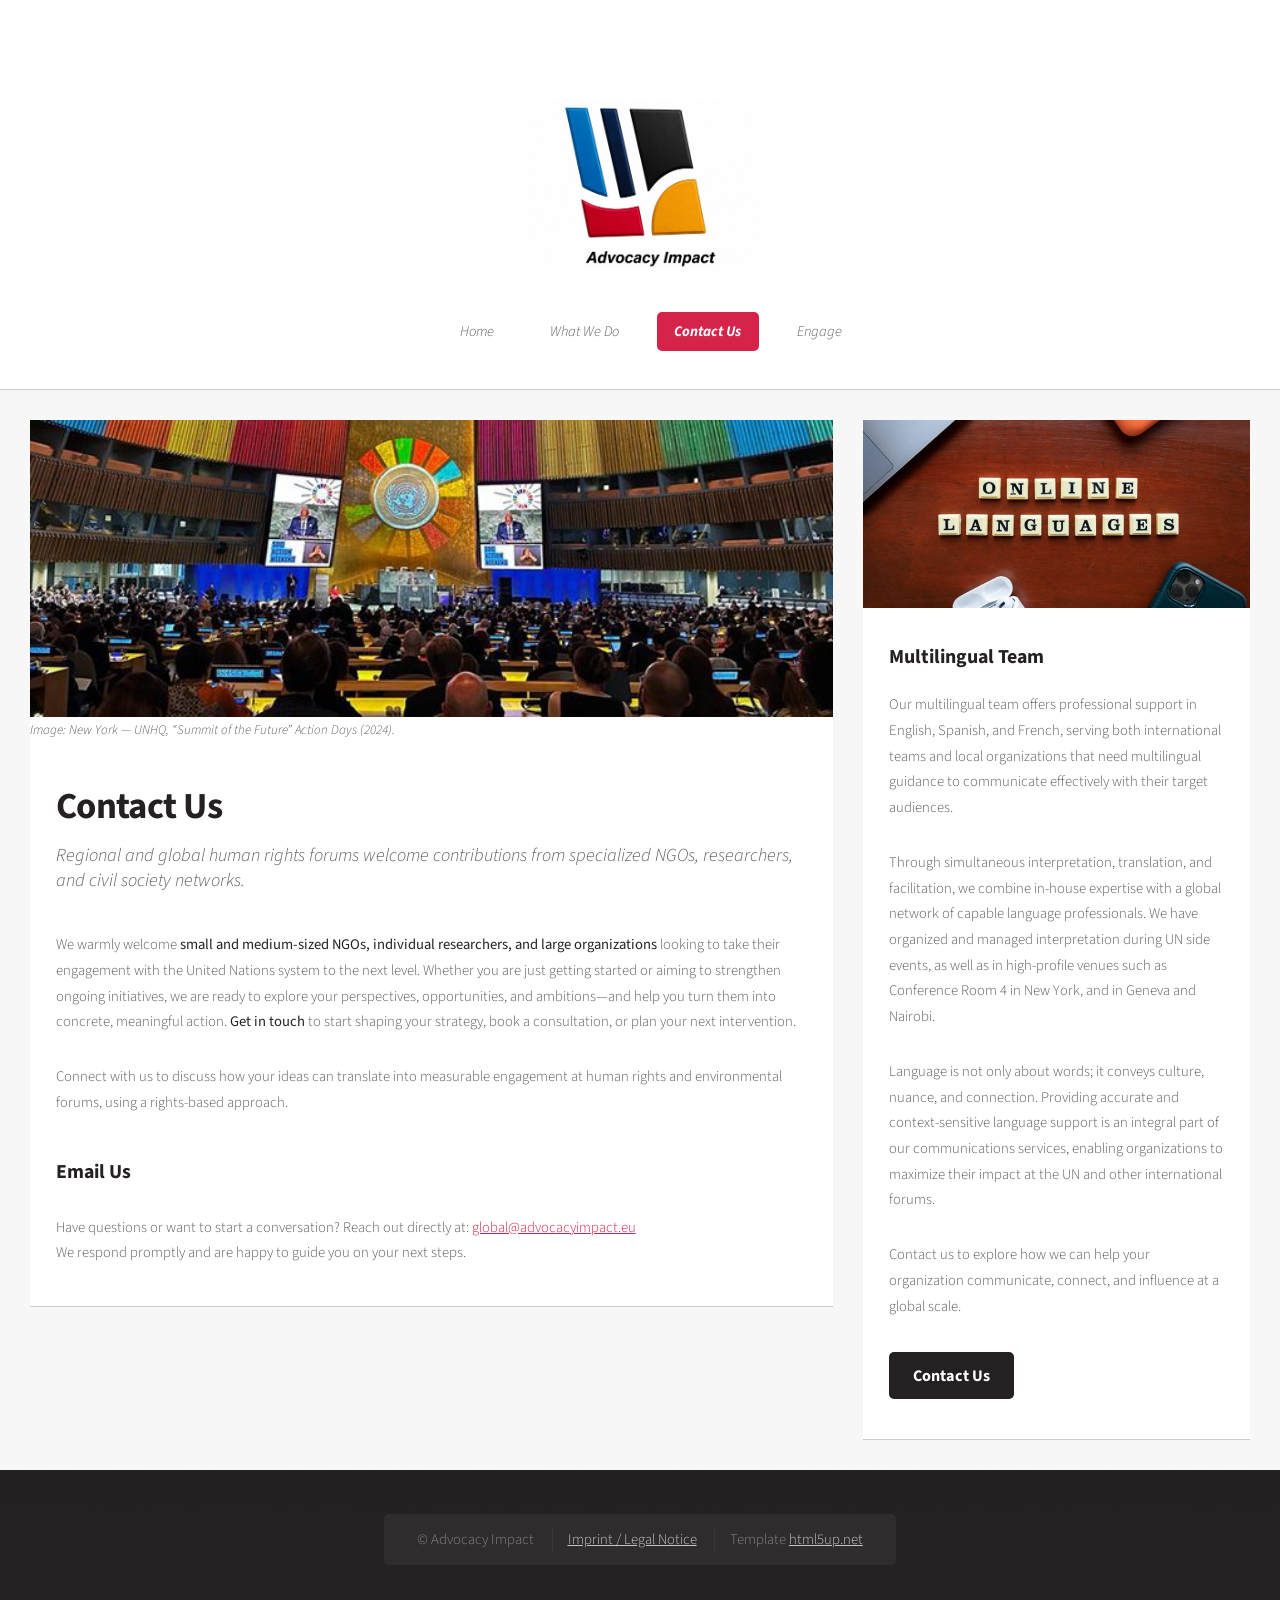
==== commit 4420c4c4: "Replace logo with optimized high-quality version - Swap the old 500px pic10.jpg logo for a new HQ ve" ====
--- a/contact.html
+++ b/contact.html
@@ -10,11 +10,11 @@
 		<meta charset="utf-8" />
 		<meta name="viewport" content="width=device-width, initial-scale=1" />
 		<meta name="description" content="Get in touch to plan your engagement with the United Nations and human rights forums. Multilingual support in English, Spanish, and French." />
-		<link rel="icon" type="image/jpeg" href="images/pic10.jpg" />
+		<link rel="icon" type="image/jpeg" href="images/logo.jpg" />
 		<meta property="og:type" content="website" />
 		<meta property="og:title" content="Contact Us — Advocacy Impact" />
 		<meta property="og:description" content="Plan your engagement with the UN and human rights forums. Multilingual support in English, Spanish, and French." />
-		<meta property="og:image" content="https://advocacyimpact.eu/images/pic10.jpg" />
+		<meta property="og:image" content="https://advocacyimpact.eu/images/logo.jpg" />
 		<meta property="og:url" content="https://advocacyimpact.eu/contact.html" />
 		<link rel="stylesheet" href="assets/css/main.css" />
 		<link rel="stylesheet" href="assets/css/custom.css" />
@@ -28,7 +28,7 @@
 					<!-- Logo -->
 						
 
-				<!-- Nav --><nav id="nav"><img src="images/pic10.jpg" alt="Advocacy Impact" width="328" height="218" /><br />
+				<!-- Nav --><nav id="nav"><img src="images/logo.jpg" alt="Advocacy Impact" width="328" height="185" /><br />
 <div style="height:30px;"></div>
 <ul>
 <li><a href="index.html">Home</a></li>
--- a/assets/css/custom.css
+++ b/assets/css/custom.css
@@ -35,6 +35,25 @@
 	margin-bottom: 0;
 }
 
+/* Full-width header/hero image (e.g. the Global Stories page banner).
+   Displayed as a cropped banner strip via object-fit so the tall photo
+   doesn't dominate the page. object-position keeps the UN emblem and
+   voting screens (upper-middle of the photo) in view. */
+.story-header {
+	margin: 0 0 2.5em 0;
+}
+
+.story-header img {
+	display: block;
+	width: 100%;
+	height: auto;
+	border-radius: 6px;
+}
+
+.story-header figcaption {
+	margin-top: 0.6em;
+}
+
 /* ==========================================================================
    Mobile image fixes
    Desktop is the priority and is left untouched. At phone widths (<=736px,
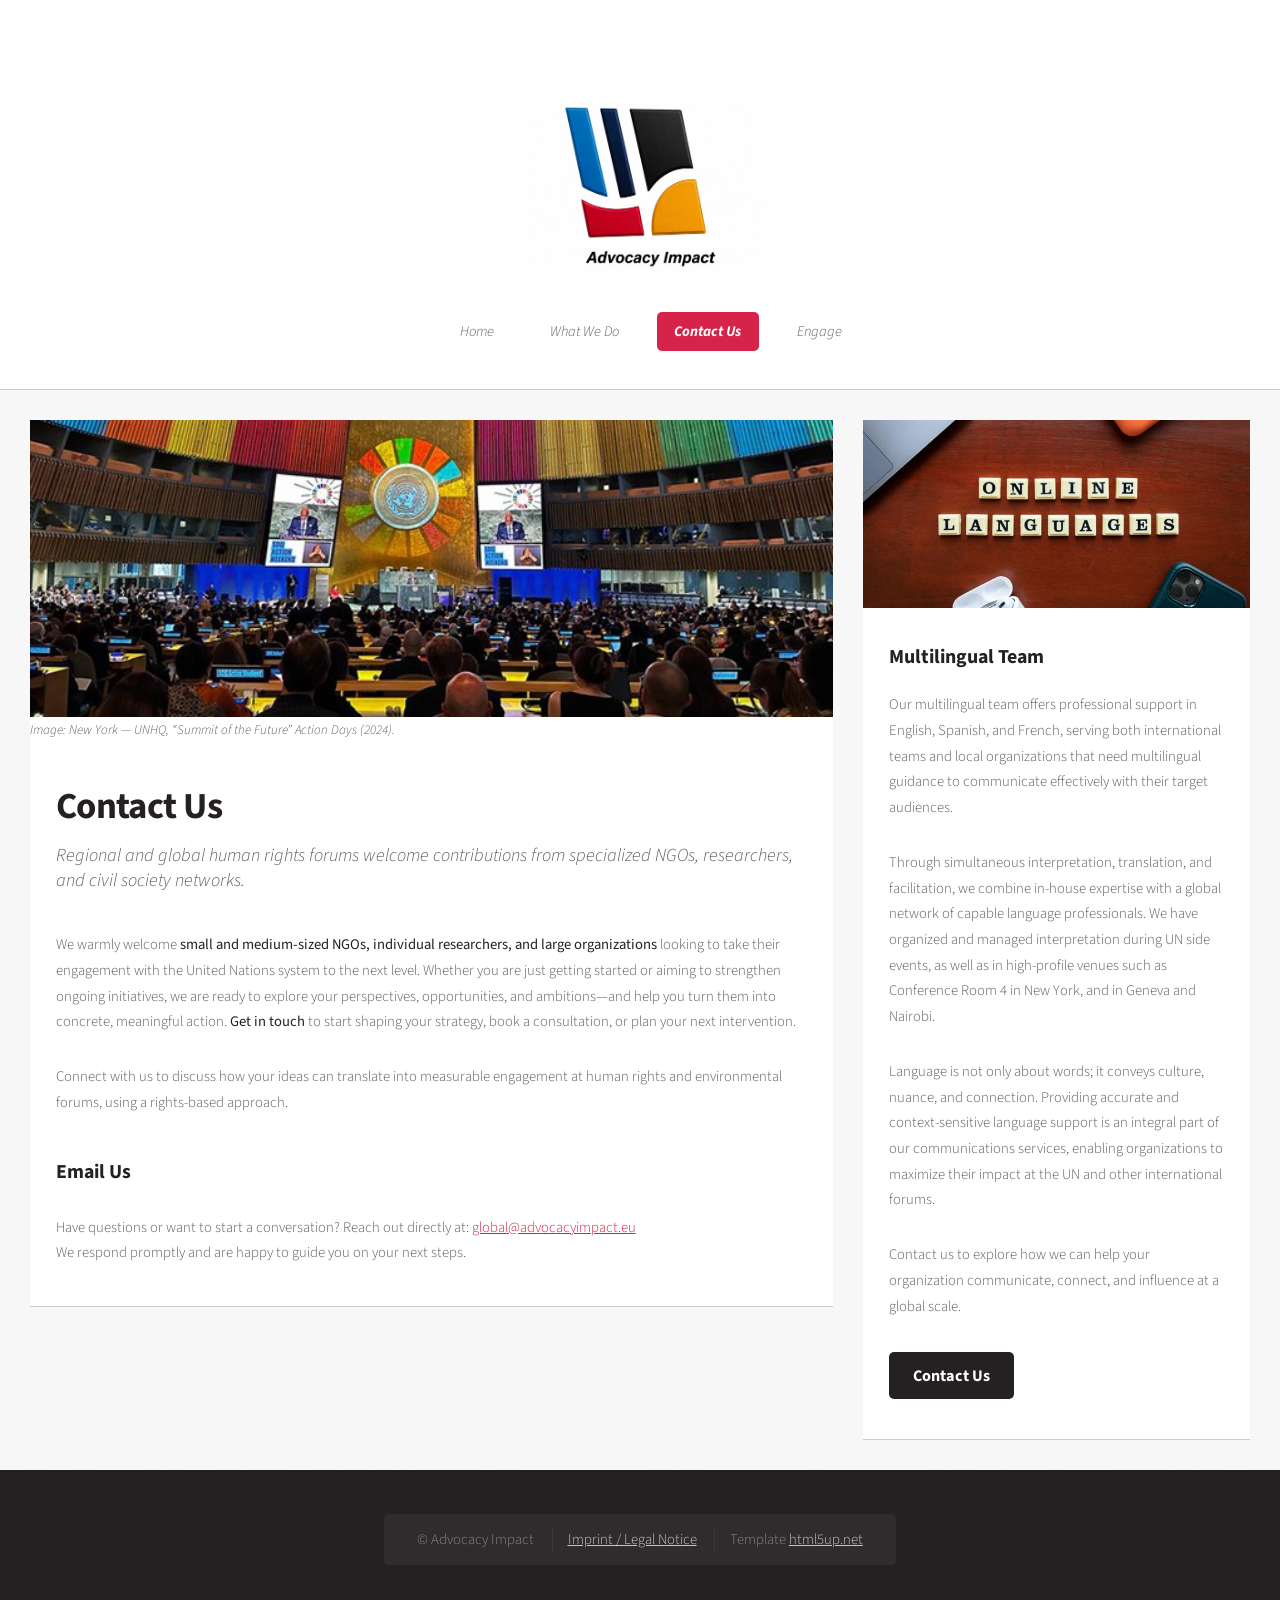
==== commit dad3aa79: "Fix image spills, broken What We Do link and split srcsets - Engage: Safety callout no longer runs u" ====
--- a/contact.html
+++ b/contact.html
@@ -1,147 +1,145 @@
-<!DOCTYPE HTML>
-<!--
-	Advocacy Impact
-	html5up.net |
-	Free for personal and commercial use under the CCA 3.0 license (html5up.net/license)
--->
-<html lang="en">
-	<head>
-		<title>Contact Us — Advocacy Impact</title>
-		<meta charset="utf-8" />
-		<meta name="viewport" content="width=device-width, initial-scale=1" />
-		<meta name="description" content="Get in touch to plan your engagement with the United Nations and human rights forums. Multilingual support in English, Spanish, and French." />
-		<link rel="icon" type="image/jpeg" href="images/logo.jpg" />
-		<meta property="og:type" content="website" />
-		<meta property="og:title" content="Contact Us — Advocacy Impact" />
-		<meta property="og:description" content="Plan your engagement with the UN and human rights forums. Multilingual support in English, Spanish, and French." />
-		<meta property="og:image" content="https://advocacyimpact.eu/images/logo.jpg" />
-		<meta property="og:url" content="https://advocacyimpact.eu/contact.html" />
-		<link rel="stylesheet" href="assets/css/main.css" />
-		<link rel="stylesheet" href="assets/css/custom.css" />
-	</head>
-	<body class="homepage is-preload">
-		<div id="page-wrapper">
-
-			<!-- Header -->
-				<section id="header">
-
-					<!-- Logo -->
-						
-
-				<!-- Nav --><nav id="nav"><img src="images/logo.jpg" alt="Advocacy Impact" width="328" height="185" /><br />
-<div style="height:30px;"></div>
-<ul>
-<li><a href="index.html">Home</a></li>
-<li><a href="what-we-do.html">What We Do</a></li>
-<li class="current"><a href="contact.html">Contact Us</a></li>
-<li><a href="engage.html">Engage</a>
-<ul>
-<li><a href="global-stories.html">Global Stories</a></li>
-<li><a href="who-we-are.html">Who We Are</a></li>
-</ul>
-</li>
-</ul>
-</nav>
-
-</section>
-
-<!-- Main -->
-<section id="main">
-    <div class="container">
-        <div class="row">
-            <div class="col-8 col-12-medium">
-
-                <!-- Content -->
-                <article class="box post">
-                    <figure class="featured-figure">
-                        <a href="#" class="image featured" id="contact-image">
-                            <img loading="lazy" src="images/pic01.jpg" srcset="images/pic01-640.jpg 640w, images/pic01.jpg 1200-w" sizes="(max-width: 736px) 100vw, 600px" alt="Contact Section Image" style="display:block; margin:0;" />
-                        </a>
-                        <figcaption class="image-caption">Image: New York — UNHQ, “Summit of the Future” Action Days (2024).</figcaption>
-                    </figure>
-                    <header>
-                        <h2>Contact Us</h2>
-                        <p>Regional and global human rights forums welcome contributions from specialized NGOs, researchers, and civil society networks.</p>
-                    </header>
-
-                    <!-- Introduction -->
-
-                    <p>
-                       We warmly welcome <strong>small and medium-sized NGOs, individual researchers, and large organizations</strong> looking to take their engagement with the United Nations system to the next level. Whether you are just getting started or aiming to strengthen ongoing initiatives, we are ready to explore your perspectives, opportunities, and ambitions—and help you turn them into concrete, meaningful action. <strong>Get in touch</strong> to start shaping your strategy, book a consultation, or plan your next intervention.
-                    </p>
-                    <p>
-                        Connect with us to discuss how your ideas can translate into measurable engagement at human rights and environmental forums, using a rights-based approach.
-                    </p>
-
-                    <!-- Email -->
-                    <section>
-                        <header>
-                            <h3>Email Us</h3>
-                        </header>
-                       <p>
-    Have questions or want to start a conversation? Reach out directly at:
-    <a href="mailto:global@advocacyimpact.eu">global@advocacyimpact.eu</a><br>
-    We respond promptly and are happy to guide you on your next steps.
-</p>
-
-                    </section>
-
-									</article>
-
-							</div>
-							<div class="col-4 col-12-medium">
-
-								<!-- Sidebar -->
-									<section class="box">
-										<a href="#" class="image featured"><img loading="lazy" src="images/pic14.jpg" srcset="images/pic14-640.jpg 640w, images/pic14.jpg 1280-w" sizes="(max-width: 736px) 100vw, 600px" alt="Letter tiles spelling Online Languages beside a laptop and phone" /></a>
-										<header>
-											<h3>Multilingual Team</h3>
-										</header>
-										<p>Our multilingual team offers professional support in English, Spanish, and French, serving both international teams and local organizations that need multilingual guidance to communicate effectively with their target audiences.</p>
-
-<p>Through simultaneous interpretation, translation, and facilitation, we combine in-house expertise with a global network of capable language professionals. We have organized and managed interpretation during UN side events, as well as in high-profile venues such as Conference Room 4 in New York, and in Geneva and Nairobi.</p>
-
-<p>Language is not only about words; it conveys culture, nuance, and connection. Providing accurate and context-sensitive language support is an integral part of our communications services, enabling organizations to maximize their impact at the UN and other international forums.</p>
-
-<p>Contact us to explore how we can help your organization communicate, connect, and influence at a global scale.</p>
-										<footer>
-											<a href="mailto:global@advocacyimpact.eu" class="button alt">Contact Us</a>
-										</footer>
-									</section>
-
-							</div>
-						</div>
-					</div>
-				</section>
-
-			<!-- Footer -->
-			<section id="footer">
-				<div class="container">
-					<div class="row">
-						<div class="col-12">
-							<div id="copyright">
-								<ul class="links">
-									<li>&copy; Advocacy Impact</li>
-									<li><a href="imprint.html">Imprint / Legal Notice</a></li>
-									<li>Template <a href="https://html5up.net">html5up.net</a></li>
-								</ul>
-							</div>
-						</div>
-					</div>
-				</div>
-			</section>
-
-		</div>
-
-		<!-- Scripts -->
-			<script src="assets/js/jquery.min.js"></script>
-			<script src="assets/js/jquery.dropotron.min.js"></script>
-			<script src="assets/js/browser.min.js"></script>
-			<script src="assets/js/breakpoints.min.js"></script>
-			<script src="assets/js/util.js"></script>
-			<script src="assets/js/main.js"></script>
-
-	</body>
-</html>
+<!DOCTYPE HTML>
+<!--
+	Advocacy Impact
+	html5up.net |
+	Free for personal and commercial use under the CCA 3.0 license (html5up.net/license)
+-->
+<html lang="en">
+	<head>
+		<title>Contact Us — Advocacy Impact</title>
+		<meta charset="utf-8" />
+		<meta name="viewport" content="width=device-width, initial-scale=1" />
+		<meta name="description" content="Get in touch to plan your engagement with the United Nations and human rights forums. Multilingual support in English, Spanish, and French." />
+		<link rel="icon" type="image/jpeg" href="images/logo.jpg" />
+		<meta property="og:type" content="website" />
+		<meta property="og:title" content="Contact Us — Advocacy Impact" />
+		<meta property="og:description" content="Plan your engagement with the UN and human rights forums. Multilingual support in English, Spanish, and French." />
+		<meta property="og:image" content="https://advocacyimpact.eu/images/logo.jpg" />
+		<meta property="og:url" content="https://advocacyimpact.eu/contact.html" />
+		<link rel="stylesheet" href="assets/css/main.css" />
+		<link rel="stylesheet" href="assets/css/custom.css" />
+	</head>
+	<body class="homepage is-preload">
+		<div id="page-wrapper">
+
+			<!-- Header -->
+				<section id="header">
+
+					<!-- Logo -->
+						
+
+				<!-- Nav --><nav id="nav"><img src="images/logo.jpg" alt="Advocacy Impact" width="328" height="185" /><br />
+<div style="height:30px;"></div>
+<ul>
+<li><a href="index.html">Home</a></li>
+<li><a href="what-we-do.html">What We Do</a></li>
+<li class="current"><a href="contact.html">Contact Us</a></li>
+<li><a href="engage.html">Engage</a>
+<ul>
+<li><a href="global-stories.html">Global Stories</a></li>
+<li><a href="who-we-are.html">Who We Are</a></li>
+</ul>
+</li>
+</ul>
+</nav>
+
+</section>
+
+<!-- Main -->
+<section id="main">
+    <div class="container">
+        <div class="row">
+            <div class="col-8 col-12-medium">
+
+                <!-- Content -->
+                <article class="box post">
+                    <figure class="featured-figure">
+                        <a href="#" class="image featured" id="contact-image">
+                            <img loading="lazy" src="images/pic01.jpg" srcset="images/pic01-640.jpg 640w, images/pic01.jpg 1200w" sizes="(max-width: 736px) 100vw, 600px" alt="Contact Section Image" style="display:block; margin:0;" />
+                        </a>
+                        <figcaption class="image-caption">Image: New York — UNHQ, “Summit of the Future” Action Days (2024).</figcaption>
+                    </figure>
+                    <header>
+                        <h2>Contact Us</h2>
+                        <p>Regional and global human rights forums welcome contributions from specialized NGOs, researchers, and civil society networks.</p>
+                    </header>
+
+                    <!-- Introduction -->
+
+                    <p>
+                       We warmly welcome <strong>small and medium-sized NGOs, individual researchers, and large organizations</strong> looking to take their engagement with the United Nations system to the next level. Whether you are just getting started or aiming to strengthen ongoing initiatives, we are ready to explore your perspectives, opportunities, and ambitions—and help you turn them into concrete, meaningful action. <strong>Get in touch</strong> to start shaping your strategy, book a consultation, or plan your next intervention.
+                    </p>
+                    <p>
+                        Connect with us to discuss how your ideas can translate into measurable engagement at human rights and environmental forums, using a rights-based approach.
+                    </p>
+
+                    <!-- Email -->
+                    <section>
+                        <header>
+                            <h3>Email Us</h3>
+                        </header>
+                       <p>
+    Have questions or want to start a conversation? Reach out directly at:
+    <a href="mailto:global@advocacyimpact.eu">global@advocacyimpact.eu</a><br>
+    We respond promptly and are happy to guide you on your next steps.
+</p>
+
+                    </section>
+
+									</article>
+
+							</div>
+							<div class="col-4 col-12-medium">
+
+								<!-- Sidebar -->
+									<section class="box">
+										<a href="#" class="image featured"><img loading="lazy" src="images/pic14.jpg" srcset="images/pic14-640.jpg 640w, images/pic14.jpg 1280w" sizes="(max-width: 736px) 100vw, 600px" alt="Letter tiles spelling Online Languages beside a laptop and phone" /></a>
+										<header>
+											<h3>Multilingual Team</h3>
+										</header>
+										<p>Our multilingual team offers professional support in English, Spanish, and French, serving both international teams and local organizations that need multilingual guidance to communicate effectively with their target audiences.</p>
+
+<p>Through simultaneous interpretation, translation, and facilitation, we combine in-house expertise with a global network of capable language professionals. We have organized and managed interpretation during UN side events, as well as in high-profile venues such as Conference Room 4 in New York, and in Geneva and Nairobi.</p>
+
+<p>Language is not only about words; it conveys culture, nuance, and connection. Providing accurate and context-sensitive language support is an integral part of our communications services, enabling organizations to maximize their impact at the UN and other international forums.</p>
+
+<p>Contact us to explore how we can help your organization communicate, connect, and influence at a global scale.</p>
+										<footer>
+											<a href="mailto:global@advocacyimpact.eu" class="button alt">Contact Us</a>
+										</footer>
+									</section>
+
+							</div>
+						</div>
+					</div>
+				</section>
+
+			<!-- Footer -->
+			<section id="footer">
+				<div class="container">
+					<div class="row">
+						<div class="col-12">
+							<div id="copyright">
+								<ul class="links">
+									<li>&copy; Advocacy Impact</li>
+									<li><a href="imprint.html">Imprint / Legal Notice</a></li>
+									<li>Template <a href="https://html5up.net">html5up.net</a></li>
+								</ul>
+							</div>
+						</div>
+					</div>
+				</div>
+			</section>
+
+		</div>
+
+		<!-- Scripts -->
+			<script src="assets/js/jquery.min.js"></script>
+			<script src="assets/js/jquery.dropotron.min.js"></script>
+			<script src="assets/js/browser.min.js"></script>
+			<script src="assets/js/breakpoints.min.js"></script>
+			<script src="assets/js/util.js"></script>
+			<script src="assets/js/main.js"></script>
+
+	</body>
+</html>
--- a/assets/css/custom.css
+++ b/assets/css/custom.css
@@ -54,6 +54,49 @@
 	margin-top: 0.6em;
 }
 
+/* Remove the dark gap between the header and the home-page banner.
+   The template gives #banner a top margin, which let the dark body
+   background show through as a black strip below the menu. */
+#banner {
+	margin-top: 0;
+}
+
+/* ==========================================================================
+   Content figures (Engage / Global Stories)
+   Float an image beside the body text on desktop using percentage widths,
+   so the layout scales with the column instead of the old fixed 480px/530px
+   blocks. The mobile media query below already drops the float and forces
+   full width at <=736px, so these stack cleanly on phones.
+   ========================================================================== */
+.fig-left,
+.fig-right {
+	width: 46%;
+	margin-bottom: 1.5em;
+}
+
+.fig-left {
+	float: left;
+	margin-right: 1.75em;
+}
+
+.fig-right {
+	float: right;
+	margin-left: 1.75em;
+}
+
+.fig-left img,
+.fig-right img {
+	display: block;
+	width: 100%;
+	height: auto;
+	margin: 0;
+	/* Harmonise all floated card images to one 3:2 frame so they sit at a
+	   uniform height on desktop; cover crops gently from the centre. The
+	   mobile rule below resets this so phones show the full, uncropped photo. */
+	aspect-ratio: 3 / 2;
+	object-fit: cover;
+}
+
 /* ==========================================================================
    Mobile image fixes
    Desktop is the priority and is left untouched. At phone widths (<=736px,
@@ -81,5 +124,51 @@
 
 	#main figure img {
 		width: 100% !important;
+		aspect-ratio: auto !important;
+	}
+
+	/* Neutralize the desktop "featured-figure" offset (left/top 1.75em) so
+	   stacked images sit flush with the content instead of shifted right and
+	   down. Fixes the top image on the What We Do / How We Work page. */
+	.featured-figure {
+		position: static;
+		left: auto;
+		top: auto;
 	}
 }
+
+/* ==========================================================================
+   Global Stories teaser grid (home page) — align the "Read More" buttons.
+   Cards in a row already share a height (the template's flex .row with
+   align-items: stretch); make each card fill that height and push its
+   footer to the bottom, so the red "Read More" buttons line up across the
+   row regardless of image size or teaser length.
+   ========================================================================== */
+.stories-grid > [class*="col-"] {
+	display: flex;
+	flex-direction: column;
+}
+
+.stories-grid > [class*="col-"] > .box {
+	flex: 1 1 auto;
+	display: flex;
+	flex-direction: column;
+}
+
+.stories-grid > [class*="col-"] > .box > footer {
+	margin-top: auto;
+}
+
+/* ==========================================================================
+   Keep floated figures inside their white box (otherwise a tall image at the
+   end of a box hangs out below it).
+   ========================================================================== */
+#main .box::after {
+	content: "";
+	display: table;
+	clear: both;
+}
+
+.stories-grid > [class*="col-"] > .box::after {
+	content: none;
+}
